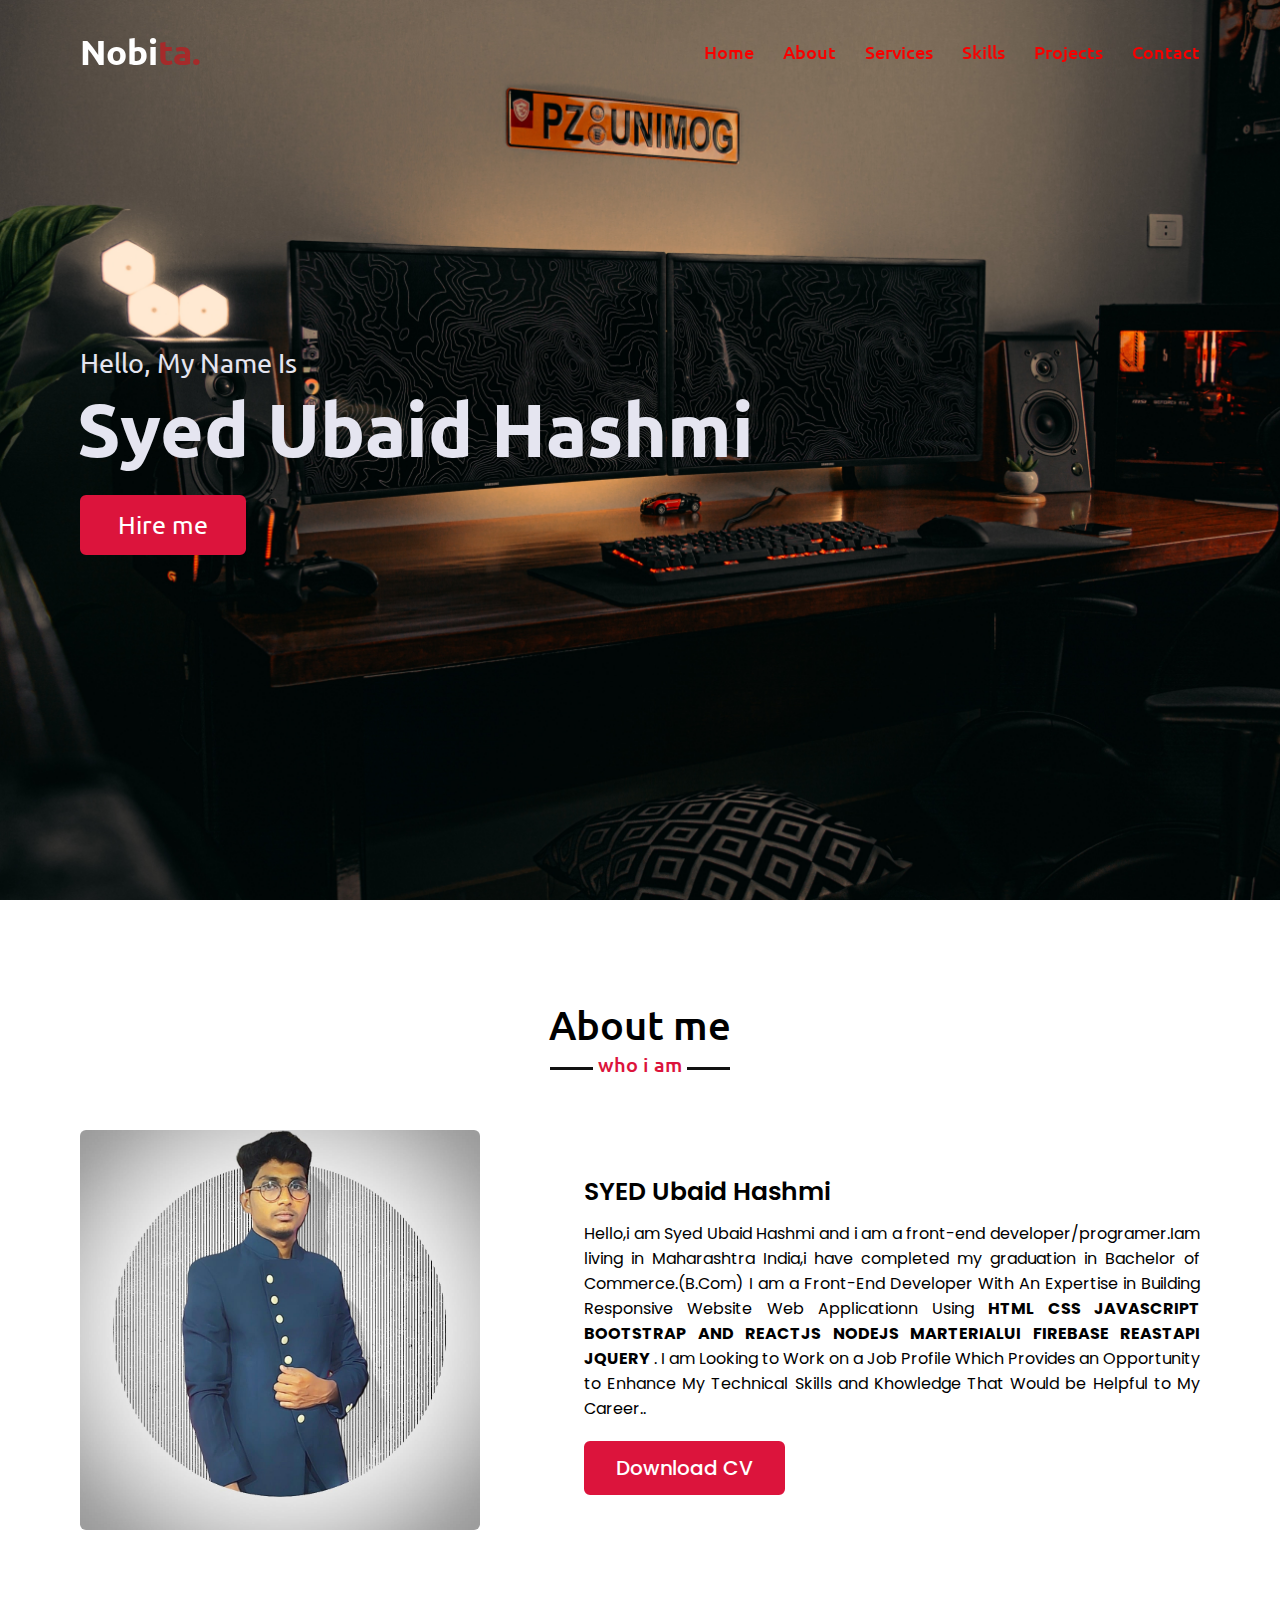
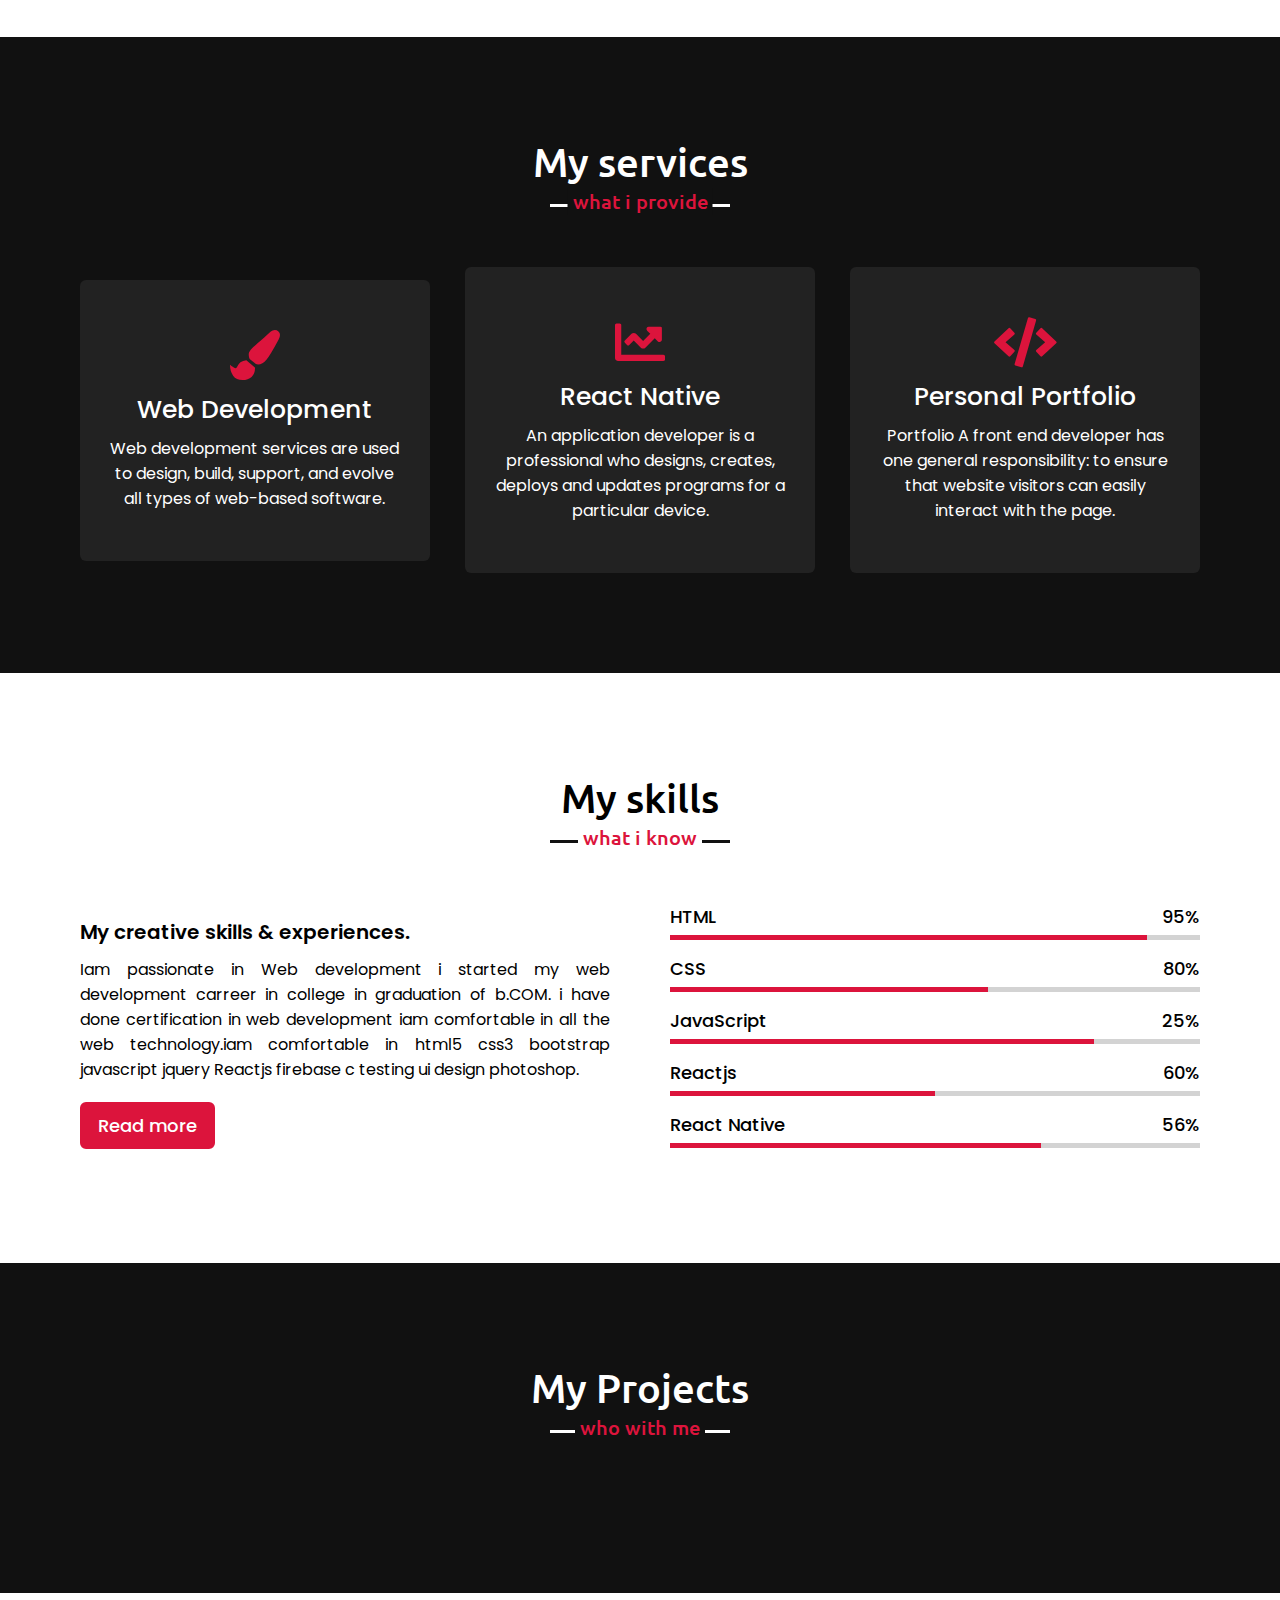
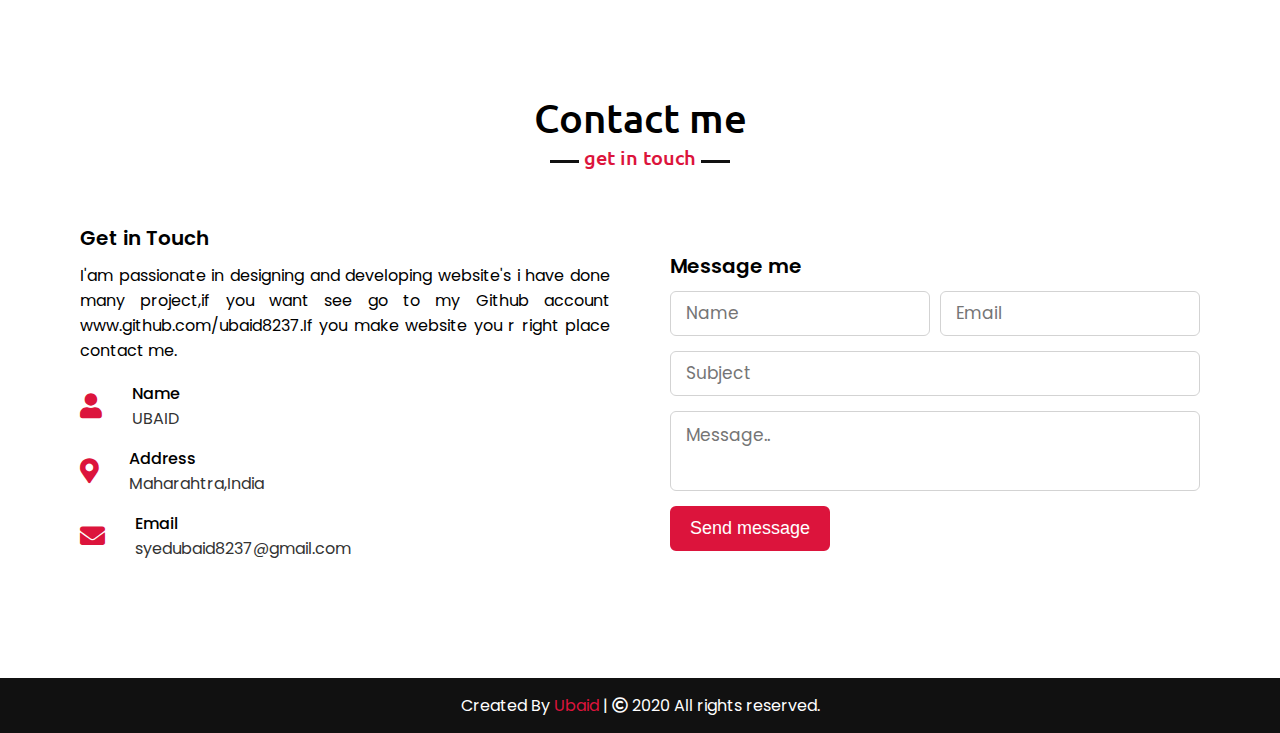
==== index.html @ 3f11904d "Add files via upload" ====
<!DOCTYPE html>
<html lang="en">

<head>
    <meta charset="UTF-8">
    <meta name="viewport" content="width=device-width, initial-scale=1.0">
    <title>Ubaid portfolio </title>
    <link rel="stylesheet" href="style.css">
    <link rel="stylesheet" href="https://cdnjs.cloudflare.com/ajax/libs/font-awesome/5.15.3/css/all.min.css" />
    <link rel="stylesheet"
        href="https://cdnjs.cloudflare.com/ajax/libs/OwlCarousel2/2.3.4/assets/owl.carousel.min.css" />
    <link rel="stylesheet" href="index.css">
    <link rel="shortcut icon" href="images.jpg" type="image/x-icon">

</head>

<body>
    <div class="scroll-up-btn">
        <i class="fas fa-angle-up"></i>
    </div>
    <nav class="navbar">
        <div class="max-width">
            <div class="logo"><a href="#">Nobi<span>ta.</span></a></div>
            <ul class="menu">
                <li><a href="#home" class="menu-btn">Home</a></li>
                <li><a href="#about" class="menu-btn">About</a></li>
                <li><a href="#services" class="menu-btn">Services</a></li>
                <li><a href="#skills" class="menu-btn">Skills</a></li>
                <li><a href="#Projects" class="menu-btn">Projects</a></li>
                <li><a href="#contact" class="menu-btn">Contact</a></li>
            </ul>
            <div class="menu-btn">
                <i class="fas fa-bars"></i>
            </div>
        </div>
    </nav>

    <!-- home section start -->
    <section class="home" id="home">
        <div class="max-width">
            <div class="home-content">
                <div class="text-1">Hello, My Name Is</div>
                <div class="text-2">Syed Ubaid Hashmi</div>
                <!-- <div class="text-3">And I'm a <span class="typing"></span></div> -->
                <a href="#">Hire me</a>
            </div>
        </div>
    </section>

    <!-- about section start -->
    <section class="about" id="about">
        <div class="max-width">
            <h2 class="title">About me</h2>
            <div class="about-content">
                <div class="column left">
                    <img src="ubaid.jpg" alt="">
                </div>
                <div class="column right">
                    <div class="text">SYED Ubaid Hashmi <span class="typing-2"></span></div>
                    <p>Hello,i am Syed Ubaid Hashmi and i am a front-end developer/programer.Iam living in
                        Maharashtra India,i have completed my graduation in Bachelor of Commerce.(B.Com)
                        I am a Front-End Developer With An Expertise in Building
                        Responsive Website Web Applicationn Using <b> HTML CSS JAVASCRIPT BOOTSTRAP AND REACTJS NODEJS
                        MARTERIALUI FIREBASE REASTAPI JQUERY</b> . I am Looking to Work on a Job Profile Which Provides an
                        Opportunity to Enhance My Technical Skills and Khowledge That Would be Helpful to My Career..
                    </p>
                    <a href="#">Download CV</a>
                </div>
            </div>
        </div>
    </section>

    <!-- services section start -->
    <section class="services" id="services">
        <div class="max-width">
            <h2 class="title">My services</h2>
            <div class="serv-content">
                <div class="card">
                    <div class="box">
                        <i class="fas fa-paint-brush"></i>
                        <div class="text">Web Development</div>
                        <p>Web development services are used to design, build, support, and evolve all types of
                            web-based software.</p>
                    </div>
                </div>
                <div class="card">
                    <div class="box">
                        <i class="fas fa-chart-line"></i>
                        <div class="text">React Native</div>
                        <p>An application developer is a professional who designs, creates, deploys and updates programs
                            for a particular device.</p>
                    </div>
                </div>
                <div class="card">
                    <div class="box">
                        <i class="fas fa-code"></i>
                        <div class="text">Personal Portfolio</div>
                        <p>Portfolio
                            A front end developer has one general responsibility: to ensure that website visitors can
                            easily interact with the page.</p>
                    </div>
                </div>
            </div>
        </div>
        </div>
    </section>

    <!-- skills section start -->
    <section class="skills" id="skills">
        <div class="max-width">
            <h2 class="title">My skills</h2>
            <div class="skills-content">
                <div class="column left">
                    <div class="text">My creative skills & experiences.</div>
                    <p>Iam passionate in Web development i started my web development carreer in college in graduation
                        of b.COM. i have done certification in web development iam comfortable in all the web
                        technology.iam comfortable in html5 css3 bootstrap javascript jquery Reactjs firebase  c
                        testing ui design photoshop.</p>
                    <a href="#">Read more</a>
                </div>
                <div class="column right">
                    <div class="bars">
                        <div class="info">
                            <span>HTML</span>
                            <span>95%</span>
                        </div>
                        <div class="line html"></div>
                    </div>
                    <div class="bars">
                        <div class="info">
                            <span>CSS</span>
                            <span>80%</span>
                        </div>
                        <div class="line css"></div>
                    </div>
                    <div class="bars">
                        <div class="info">
                            <span>JavaScript</span>
                            <span>25%</span>
                        </div>
                        <div class="line js"></div>
                    </div>
                    <div class="bars">
                        <div class="info">
                            <span>Reactjs</span>
                            <span>60%</span>
                        </div>
                        <div class="line php"></div>
                    </div>
                    <div class="bars">
                        <div class="info">
                            <span>React Native</span>
                            <span>56%</span>
                        </div>
                        <div class="line mysql"></div>
                    </div>
                </div>
            </div>
        </div>
    </section>

    <!-- Projects section start -->
    <section class="Projects" id="Projects">
        <div class="max-width">
            <h2 class="title">My Projects</h2>
            <div class="carousel owl-carousel">
                <div class="card">
                    <a href="https://sharp-pasteur-39fc28.netlify.app/">
                        <div class="box">
                            <img src="images/pro2.jfif" alt="">
                            <div class="text">Blogging Website</div>
                            <p>using Reactjs props,reactcomponent,css,api,</p>
                        </div>
                    </a>
                </div>
                <div class="card">
                    <a href="https://pensive-jackson-fac6d3.netlify.app/">
                        <div class="box">
                            <img src="images/foodrec.png" alt="">
                            <div class="text">Food Recipe</div>
                            <p>using Reactjs,props,state,mapping,css,reacthooks,react-component,Api's</p>
                        </div>
                    </a>
                </div>
                <div class="card">
                    <a href="https://affectionate-khorana-dd6d8a.netlify.app/">
                        <div class="box">
                            <img src="images/servicepro.jfif" alt="">
                            <div class="text">Service provider</div>
                            <p>using reactjs,props,state,reacthooks,react-routing,Redux. </p>
                        </div>
                    </a>
                </div>
                <div class="card">
                    <a href="https://beautiful-seahorse-06618c.netlify.app">
                        <div class="box">
                            <img src="./images/netflix.png" alt="">
                            <div class="text">NETFLIX</div>
                            <p>Netflix clone using React (axios, Props, Hooks, JSX, etc)</p>
                        </div>
                    </a>
                </div>
                <div class="card">
                    <a href="https://ecstatic-brattain-6c05a3.netlify.app/">
                        <div class="box">
                            <img src="images/todo.jpg" alt="">
                            <div class="text">Todo List</div>
                            <p>its created in purely javascript and modern javascript</p>
                        </div>
                    </a>
                </div>
            </div>
        </div>
    </section>

    <!-- contact section start -->
    <section class="contact" id="contact">
        <div class="max-width">
            <h2 class="title">Contact me</h2>
            <div class="contact-content">
                <div class="column left">
                    <div class="text">Get in Touch</div>
                    <p>I'am passionate in designing and developing website's i have done many project,if you want see go
                        to my Github account www.github.com/ubaid8237.If you make website you r right place contact me.
                    </p>
                    <div class="icons">
                        <div class="row">
                            <i class="fas fa-user"></i>
                            <div class="info">
                                <div class="head">Name</div>
                                <div class="sub-title">UBAID</div>
                            </div>
                        </div>
                        <div class="row">
                            <i class="fas fa-map-marker-alt"></i>
                            <div class="info">
                                <div class="head">Address</div>
                                <div class="sub-title">Maharahtra,India</div>
                            </div>
                        </div>
                        <div class="row">
                            <i class="fas fa-envelope"></i>
                            <div class="info">
                                <div class="head">Email</div>
                                <div class="sub-title">syedubaid8237@gmail.com</div>
                            </div>
                        </div>
                    </div>
                </div>
                <div class="column right">
                    <div class="text">Message me</div>
                    <form action="#">
                        <div class="fields">
                            <div class="field name">
                                <input type="text" placeholder="Name" required>
                            </div>
                            <div class="field email">
                                <input type="email" placeholder="Email" required>
                            </div>
                        </div>
                        <div class="field">
                            <input type="text" placeholder="Subject" required>
                        </div>
                        <div class="field textarea">
                            <textarea cols="30" rows="10" placeholder="Message.." required></textarea>
                        </div>
                        <div class="button-area">
                            <button type="submit">Send message</button>
                        </div>
                    </form>
                </div>
            </div>
        </div>
    </section>

    <!-- footer section start -->
    <footer>
        <span>Created By <a href="itsme">Ubaid</a> | <span class="far fa-copyright"></span> 2020 All rights
            reserved.</span>
    </footer>

    <script src="script.js"></script>
</body>

</html>
---- index.css ----
/*  import google fonts */
@import url('https://fonts.googleapis.com/css2?family=Poppins:wght@400;500;600;700&family=Ubuntu:wght@400;500;700&display=swap');

*{
    margin: 0;
    padding: 0;
    box-sizing: border-box;
    text-decoration: none;
}
a{
    color: rgb(233, 0, 0);
}
html{
    scroll-behavior: smooth;
}

/* custom scroll bar */
::-webkit-scrollbar {
    width: 10px;
}
::-webkit-scrollbar-track {
    background: #f1f1f1;
}
::-webkit-scrollbar-thumb {
    background: #888;
}

::-webkit-scrollbar-thumb:hover {
    background: #555;
}

/* all similar content styling codes */
section{
    padding: 100px 0;
}
.max-width{
    max-width: 1300px;
    padding: 0 80px;
    margin: auto;
}
.about, .services, .skills, .Projects, .contact, footer{
    font-family: 'Poppins', sans-serif;
}
.about .about-content,
.services .serv-content,
.skills .skills-content,
.contact .contact-content{
    display: flex;
    flex-wrap: wrap;
    align-items: center;
    justify-content: space-between;
}
section .title{
    position: relative;
    text-align: center;
    font-size: 40px;
    font-weight: 500;
    margin-bottom: 60px;
    padding-bottom: 20px;
    font-family: 'Ubuntu', sans-serif;
}
section .title::before{
    content: "";
    position: absolute;
    bottom: 0px;
    left: 50%;
    width: 180px;
    height: 3px;
    background: #111;
    transform: translateX(-50%);
}
section .title::after{
    position: absolute;
    bottom: -8px;
    left: 50%;
    font-size: 20px;
    color: crimson;
    padding: 0 5px;
    background: #fff;
    transform: translateX(-50%);
}

/* navbar styling */
.navbar{
    position: fixed;
    width: 100%;
    z-index: 999;
    padding: 30px 0;
    font-family: 'Ubuntu', sans-serif;
    transition: all 0.3s ease;
}
.navbar.sticky{
    padding: 15px 0;
    background: crimson;
}
.navbar .max-width{
    display: flex;
    align-items: center;
    justify-content: space-between;
}
.navbar .logo a{
    color: #ffffff;
    font-size: 35px;
    font-weight: 600;
}
.navbar .logo a span{
    color: brown;
    transition: all 0.3s ease;
}
.navbar.sticky .logo a span{
    color: #fff;
}
.navbar .menu li{
    list-style: none;
    display: inline-block;
}
.navbar .menu li a{
    display: block;
    color: #f80000;
    font-size: 18px;
    font-weight: 500;
    margin-left: 25px;
    transition: color 0.3s ease;
}
.navbar .menu li a:hover{
    color: rgb(48, 57, 115);
}
.navbar.sticky .menu li a:hover{
    color: #fff;
}

/* menu btn styling */
.menu-btn{
    color: #fff;
    font-size: 23px;
    cursor: pointer;
    display: none;
}
.scroll-up-btn{
    position: fixed;
    height: 45px;
    width: 42px;
    background: crimson;
    right: 30px;
    bottom: 10px;
    text-align: center;
    line-height: 45px;
    color: #fff;
    z-index: 9999;
    font-size: 30px;
    border-radius: 6px;
    border-bottom-width: 2px;
    cursor: pointer;
    opacity: 0;
    pointer-events: none;
    transition: all 0.3s ease;
}
.scroll-up-btn.show{
    bottom: 30px;
    opacity: 1;
    pointer-events: auto;
}
.scroll-up-btn:hover{
    filter: brightness(90%);
}


/* home section styling */
.home{
    display: flex;
/* background-color: gray; */
    /* background: url("222.jpg") no-repeat center ; */
    background: url("333.jpg") no-repeat center;
    height: 100vh;
    color: rgb(229, 229, 240);
    min-height: 500px;
    background-size: cover;
    background-attachment: fixed;
    font-family: 'Ubuntu', sans-serif;
}
.home .max-width{
  width: 100%;
  display: flex;
}
.home .max-width .row{
  margin-right: 0;
}
.home .home-content .text-1{
    font-size: 27px;
}
.home .home-content .text-2{
    font-size: 75px;
    font-weight: 600;
    margin-left: -3px;
}
.home .home-content .text-3{
    font-size: 40px;
    margin: 5px 0;
}
.home .home-content .text-3 span{
    color: crimson;
    font-weight: 500;
}
.home .home-content a{
    display: inline-block;
    background: crimson;
    color: #fff;
    font-size: 25px;
    padding: 12px 36px;
    margin-top: 20px;
    font-weight: 400;
    border-radius: 6px;
    border: 2px solid crimson;
    transition: all 0.3s ease;
}
.home .home-content a:hover{
    color: crimson;
    background: none;
}

/* about section styling */
.about .title::after{
    content: "who i am";
}
.about .about-content .left{
    width: 45%;
}
.about .about-content .left img{
    height: 400px;
    width: 400px;
    object-fit: cover;
    border-radius: 6px;
}
.about .about-content .right{
    width: 55%;
}
.about .about-content .right .text{
    font-size: 25px;
    font-weight: 600;
    margin-bottom: 10px;
}
.about .about-content .right .text span{
    color: crimson;
}
.about .about-content .right p{
    text-align: justify;
}
.about .about-content .right a{
    display: inline-block;
    background: crimson;
    color: #fff;
    font-size: 20px;
    font-weight: 500;
    padding: 10px 30px;
    margin-top: 20px;
    border-radius: 6px;
    border: 2px solid crimson;
    transition: all 0.3s ease;
}
.about .about-content .right a:hover{
    color: crimson;
    background: none;
}

/* services section styling */
.services, .Projects{
    color:#fff;
    background: #111;
}
.services .title::before,
.Projects .title::before{
    background: #fff;
}
.services .title::after,
.Projects .title::after{
    background: #111;
    content: "what i provide";
}
.services .serv-content .card{
    width: calc(33% - 20px);
    background: #222;
    text-align: center;
    border-radius: 6px;
    padding: 50px 25px;
    cursor: pointer;
    transition: all 0.3s ease;
}
.services .serv-content .card:hover{
    background: crimson;
}
.services .serv-content .card .box{
    transition: all 0.3s ease;
}
.services .serv-content .card:hover .box{
    transform: scale(1.05);
}
.services .serv-content .card i{
    font-size: 50px;
    color: crimson;
    transition: color 0.3s ease;
}
.services .serv-content .card:hover i{
    color: #fff;
}
.services .serv-content .card .text{
    font-size: 25px;
    font-weight: 500;
    margin: 10px 0 7px 0;
}

/* skills section styling */

.skills .title::after{
    content: "what i know";
}
.skills .skills-content .column{
    width: calc(50% - 30px);
    
}
.skills .skills-content .left .text{
    font-size: 20px;
    font-weight: 600;
    margin-bottom: 10px;
}
.skills .skills-content .left p{
    text-align: justify;
}
.skills .skills-content .left a{
    display: inline-block;
    background: crimson;
    color: #fff;
    font-size: 18px;
    font-weight: 500;
    padding: 8px 16px;
    margin-top: 20px;
    border-radius: 6px;
    border: 2px solid crimson;
    transition: all 0.3s ease;
}
.skills .skills-content .left a:hover{
    color: crimson;
    background: none;
}
.skills .skills-content .right .bars{
    margin-bottom: 15px;
}
.skills .skills-content .right .info{
    display: flex;
    margin-bottom: 5px;
    align-items: center;
    justify-content: space-between;
}
.skills .skills-content .right span{
    font-weight: 500;
    font-size: 18px;
}
.skills .skills-content .right .line{
    height: 5px;
    width: 100%;
    background: lightgrey;
    position: relative;
}
.skills .skills-content .right .line::before{
    content: "";
    position: absolute;
    height: 100%;
    left: 0;
    top: 0;
    background: crimson;
}
.skills-content .right .html::before{
    width: 90%;
}
.skills-content .right .css::before{
    width: 60%;
}
.skills-content .right .js::before{
    width: 80%;
}
.skills-content .right .php::before{
    width: 50%;
}
.skills-content .right .mysql::before{
    width: 70%;
}

/* Projects section styling */
.Projects .title::after{
    content: "who with me";
}
.Projects .carousel .card{
    background: #222;
    border-radius: 6px;
    padding: 25px 35px;
    text-align: center;
    overflow: hidden;
    transition: all 0.3s ease;
}
.Projects .carousel .card:hover{
    background: crimson;
}
.Projects .carousel .card .box{
    display: flex;
    flex-direction: column;
    align-items: center;
    justify-content: center;
    transition: all 0.3s ease;
}
.Projects .carousel .card:hover .box{
    transform: scale(1.05);
}
.Projects .carousel .card .text{
    font-size: 25px;
    font-weight: 500;
    margin: 10px 0 7px 0;
}
.Projects .carousel .card img{
    height: 150px;
    width: 150px;
    object-fit: cover;
    border-radius: 50%;
    border: 5px solid crimson;
    transition: all 0.3s ease;
}
.Projects .carousel .card:hover img{
    border-color: #fff;
}
.owl-dots{
    text-align: center;
    margin-top: 20px;
}
.owl-dot{
    height: 13px;
    width: 13px;
    margin: 0 5px;
    outline: none!important;
    border-radius: 50%;
    border: 2px solid crimson!important;
    transition: all 0.3s ease;
}
.owl-dot.active{
    width: 35px;
    border-radius: 14px;
}
.owl-dot.active,
.owl-dot:hover{
    background: crimson!important;
}

/* contact section styling */
.contact .title::after{
    content: "get in touch";
}
.contact .contact-content .column{
    width: calc(50% - 30px);
}
.contact .contact-content .text{
    font-size: 20px;
    font-weight: 600;
    margin-bottom: 10px;
}
.contact .contact-content .left p{
    text-align: justify;
}
.contact .contact-content .left .icons{
    margin: 10px 0;
}
.contact .contact-content .row{
    display: flex;
    height: 65px;
    align-items: center;
}
.contact .contact-content .row .info{
    margin-left: 30px;
}
.contact .contact-content .row i{
    font-size: 25px;
    color: crimson;
}
.contact .contact-content .info .head{
    font-weight: 500;
}
.contact .contact-content .info .sub-title{
    color: #333;
}
.contact .right form .fields{
    display: flex;
}
.contact .right form .field,
.contact .right form .fields .field{
    height: 45px;
    width: 100%;
    margin-bottom: 15px;
}
.contact .right form .textarea{
    height: 80px;
    width: 100%;
}
.contact .right form .name{
    margin-right: 10px;
}
.contact .right form .field input,
.contact .right form .textarea textarea{
    height: 100%;
    width: 100%;
    border: 1px solid lightgrey;
    border-radius: 6px;
    outline: none;
    padding: 0 15px;
    font-size: 17px;
    font-family: 'Poppins', sans-serif;
    transition: all 0.3s ease;
}
.contact .right form .field input:focus,
.contact .right form .textarea textarea:focus{
    border-color: #b3b3b3;
}
.contact .right form .textarea textarea{
  padding-top: 10px;
  resize: none;
}
.contact .right form .button-area{
  display: flex;
  align-items: center;
}
.right form .button-area button{
  color: #fff;
  display: block;
  width: 160px!important;
  height: 45px;
  outline: none;
  font-size: 18px;
  font-weight: 500;
  border-radius: 6px;
  cursor: pointer;
  flex-wrap: nowrap;
  background: crimson;
  border: 2px solid crimson;
  transition: all 0.3s ease;
}
.right form .button-area button:hover{
  color: crimson;
  background: none;
}
/* footer section styling */
footer{
    background: #111;
    padding: 15px 23px;
    color: #fff;
    text-align: center;
}
footer span a{
    color: crimson;
    text-decoration: none;
}
footer span a:hover{
    text-decoration: underline;
}


/* responsive media query start */
@media (max-width: 1104px) {
    .about .about-content .left img{
        height: 350px;
        width: 350px;
    }
}

@media (max-width: 991px) {
    .max-width{
        padding: 0 50px;
    }
}
@media (max-width: 947px){
    .menu-btn{
        display: block;
        z-index: 999;
    }
    .menu-btn i.active:before{
        content: "\f00d";
    }
    .navbar .menu{
        position: fixed;
        height: 100vh;
        width: 100%;
        left: -100%;
        top: 0;
        background: #111;
        text-align: center;
        padding-top: 80px;
        transition: all 0.3s ease;
    }
    .navbar .menu.active{
        left: 0;
    }
    .navbar .menu li{
        display: block;
    }
    .navbar .menu li a{
        display: inline-block;
        margin: 20px 0;
        font-size: 25px;
    }
    .home .home-content .text-2{
        font-size: 70px;
    }
    .home .home-content .text-3{
        font-size: 35px;
    }
    .home .home-content a{
        font-size: 23px;
        padding: 10px 30px;
    }
    .max-width{
        max-width: 930px;
    }
    .about .about-content .column{
        width: 100%;
    }
    .about .about-content .left{
        display: flex;
        justify-content: center;
        margin: 0 auto 60px;
    }
    .about .about-content .right{
        flex: 100%;
    }
    .services .serv-content .card{
        width: calc(50% - 10px);
        margin-bottom: 20px;
    }
    .skills .skills-content .column,
    .contact .contact-content .column{
        width: 100%;
        margin-bottom: 35px;
    }
}

@media (max-width: 690px) {
    .max-width{
        padding: 0 23px;
    }
    .home .home-content .text-2{
        font-size: 60px;
    }
    .home .home-content .text-3{
        font-size: 32px;
    }
    .home .home-content a{
        font-size: 20px;
    }
    .services .serv-content .card{
        width: 100%;
    }
}

@media (max-width: 500px) {
    .home .home-content .text-2{
        font-size: 50px;
    }
    .home .home-content .text-3{
        font-size: 27px;
    }
    .about .about-content .right .text,
    .skills .skills-content .left .text{
        font-size: 19px;
    }
    .contact .right form .fields{
        flex-direction: column;
    }
    .contact .right form .name,
    .contact .right form .email{
        margin: 0;
    }
    .right form .error-box{
       width: 150px;
    }
    .scroll-up-btn{
        right: 15px;
        bottom: 15px;
        height: 38px;
        width: 35px;
        font-size: 23px;
        line-height: 38px;
    }
}
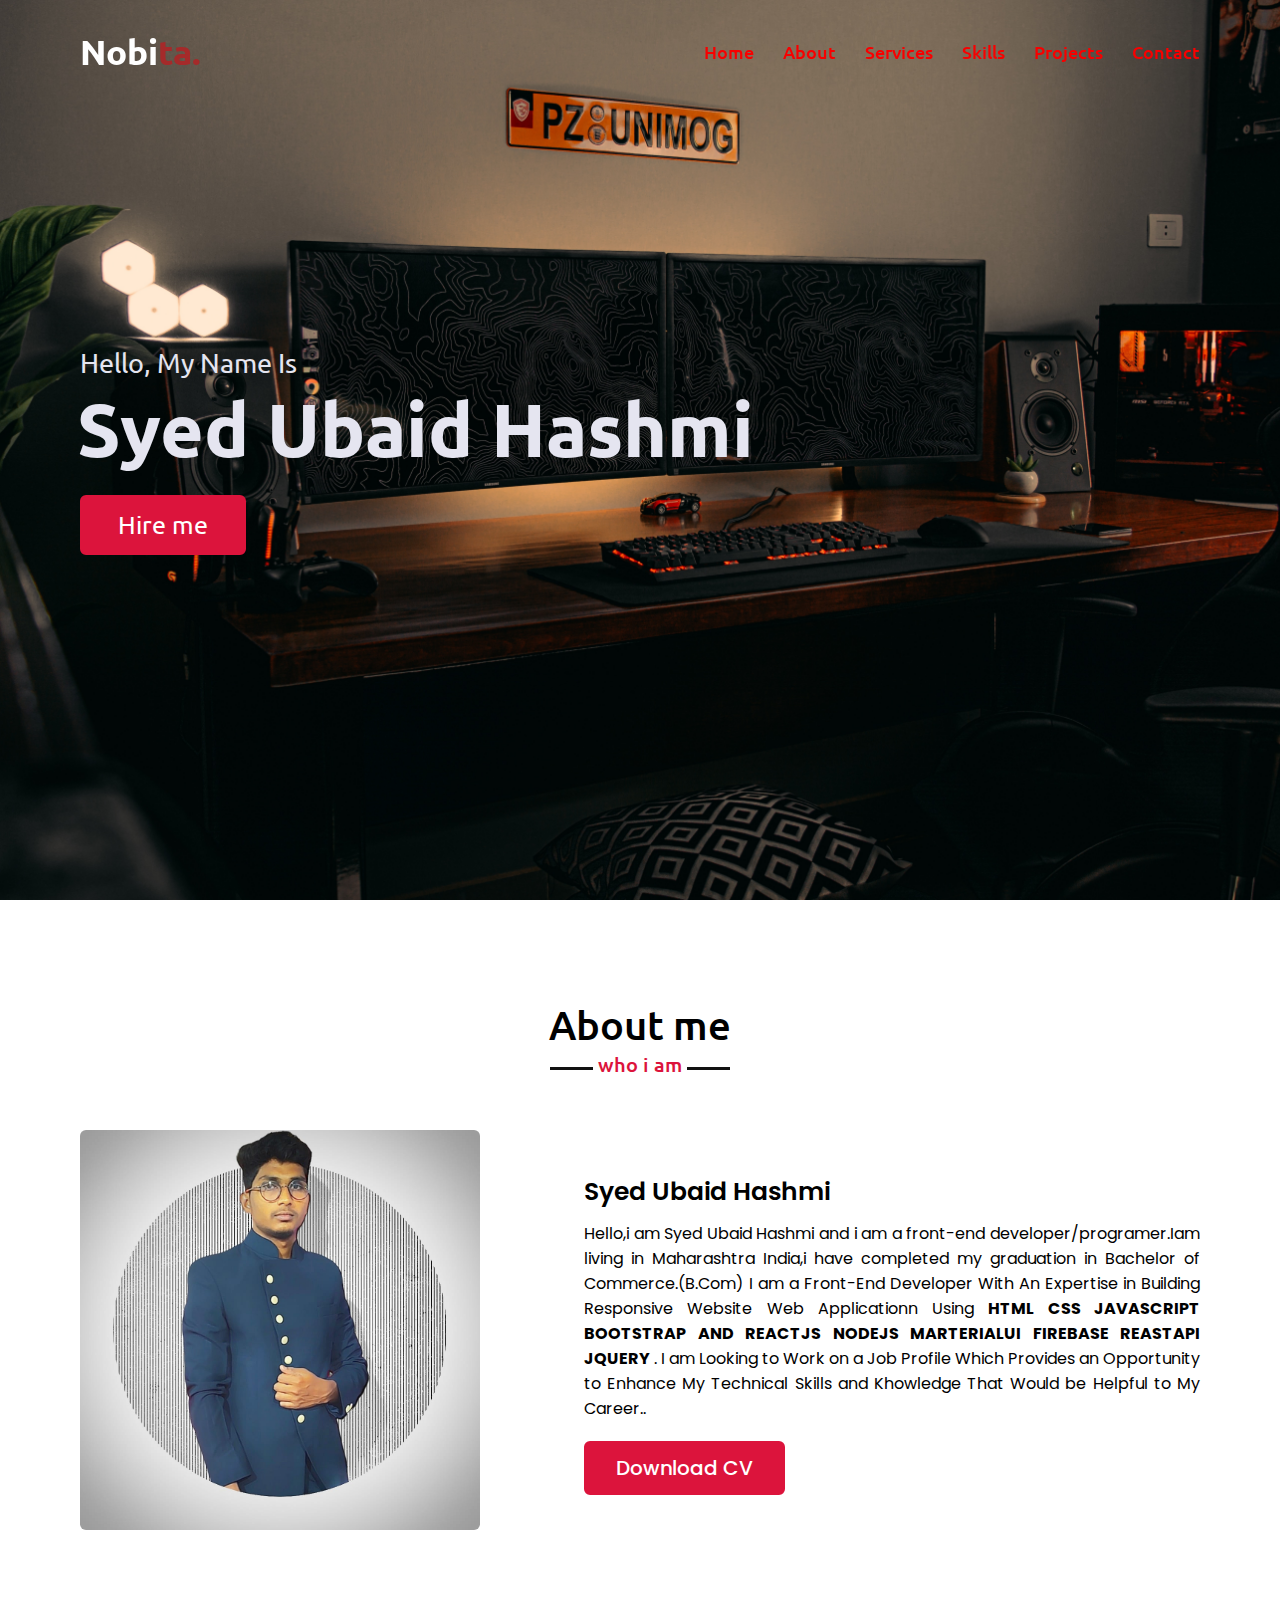
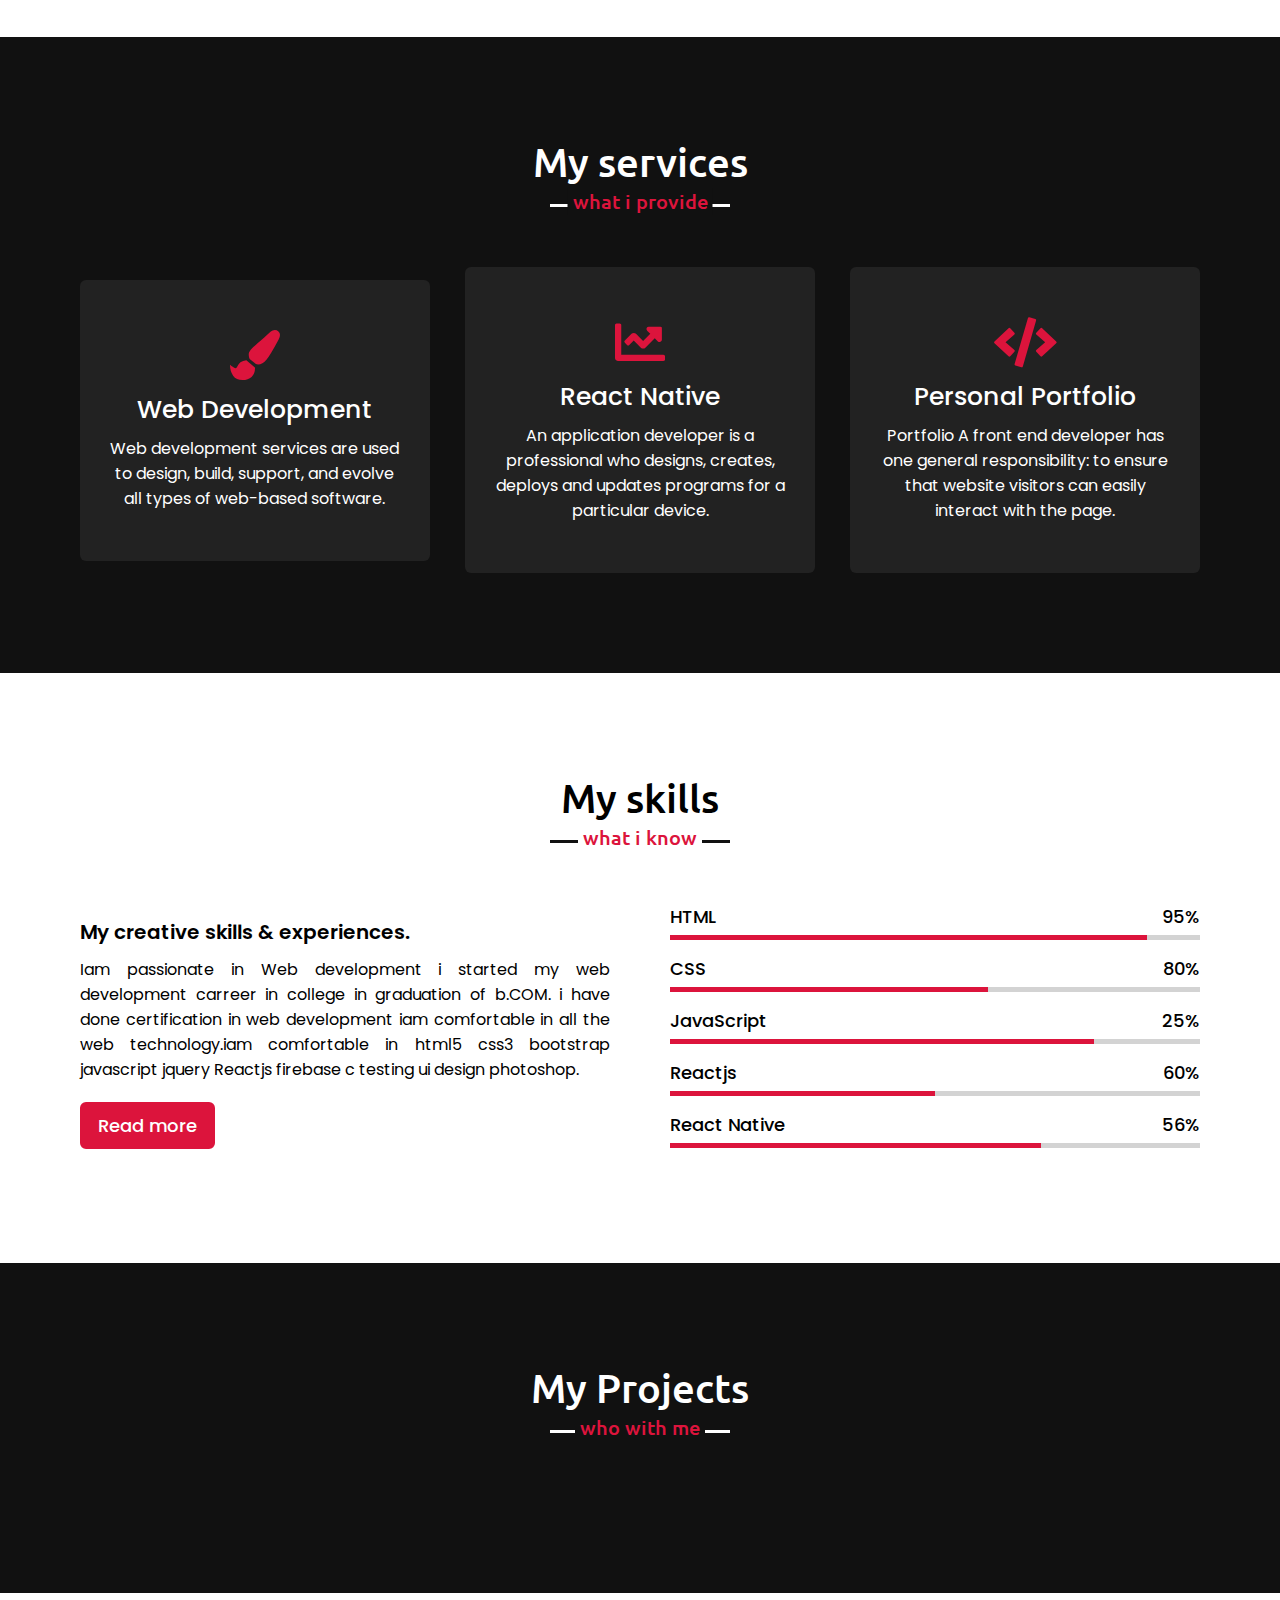
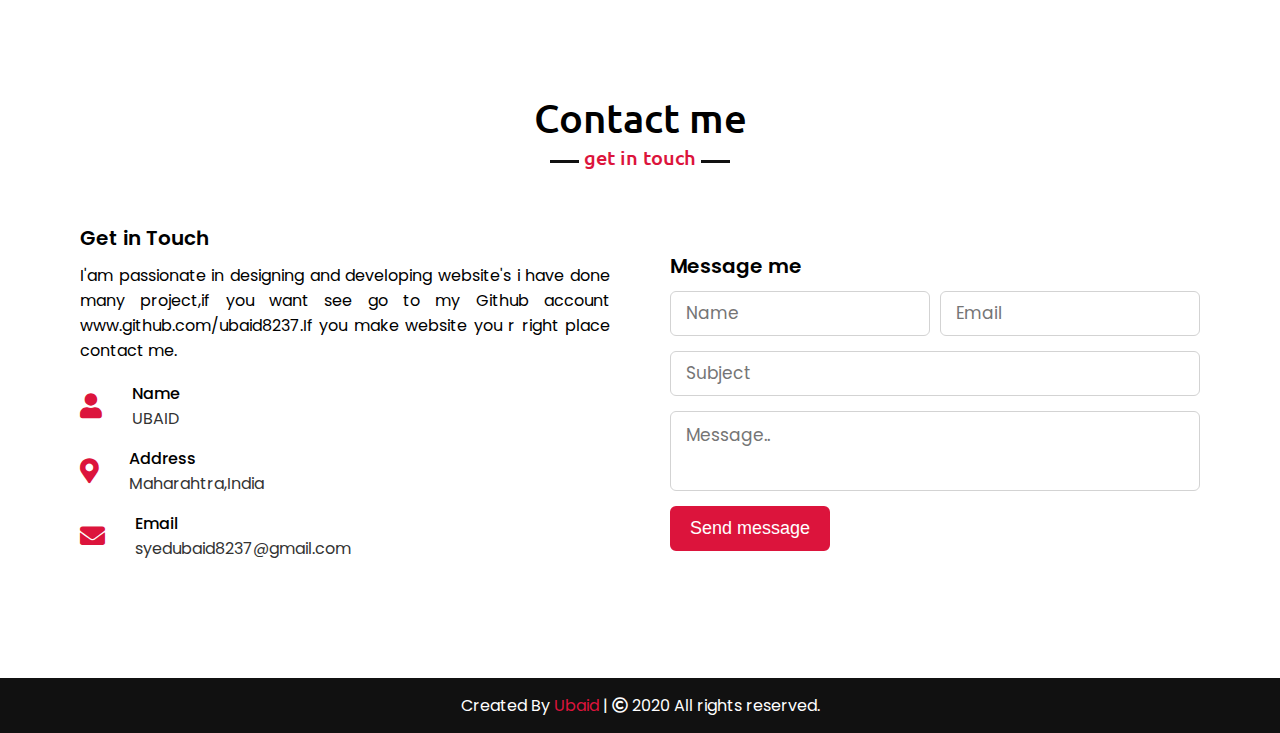
==== commit 1f67d8f5: "Update index.html" ====
--- a/index.html
+++ b/index.html
@@ -56,7 +56,7 @@
                     <img src="ubaid.jpg" alt="">
                 </div>
                 <div class="column right">
-                    <div class="text">SYED Ubaid Hashmi <span class="typing-2"></span></div>
+                    <div class="text">Syed Ubaid Hashmi <span class="typing-2"></span></div>
                     <p>Hello,i am Syed Ubaid Hashmi and i am a front-end developer/programer.Iam living in
                         Maharashtra India,i have completed my graduation in Bachelor of Commerce.(B.Com)
                         I am a Front-End Developer With An Expertise in Building
@@ -282,4 +282,4 @@
     <script src="script.js"></script>
 </body>
 
-</html>+</html>
